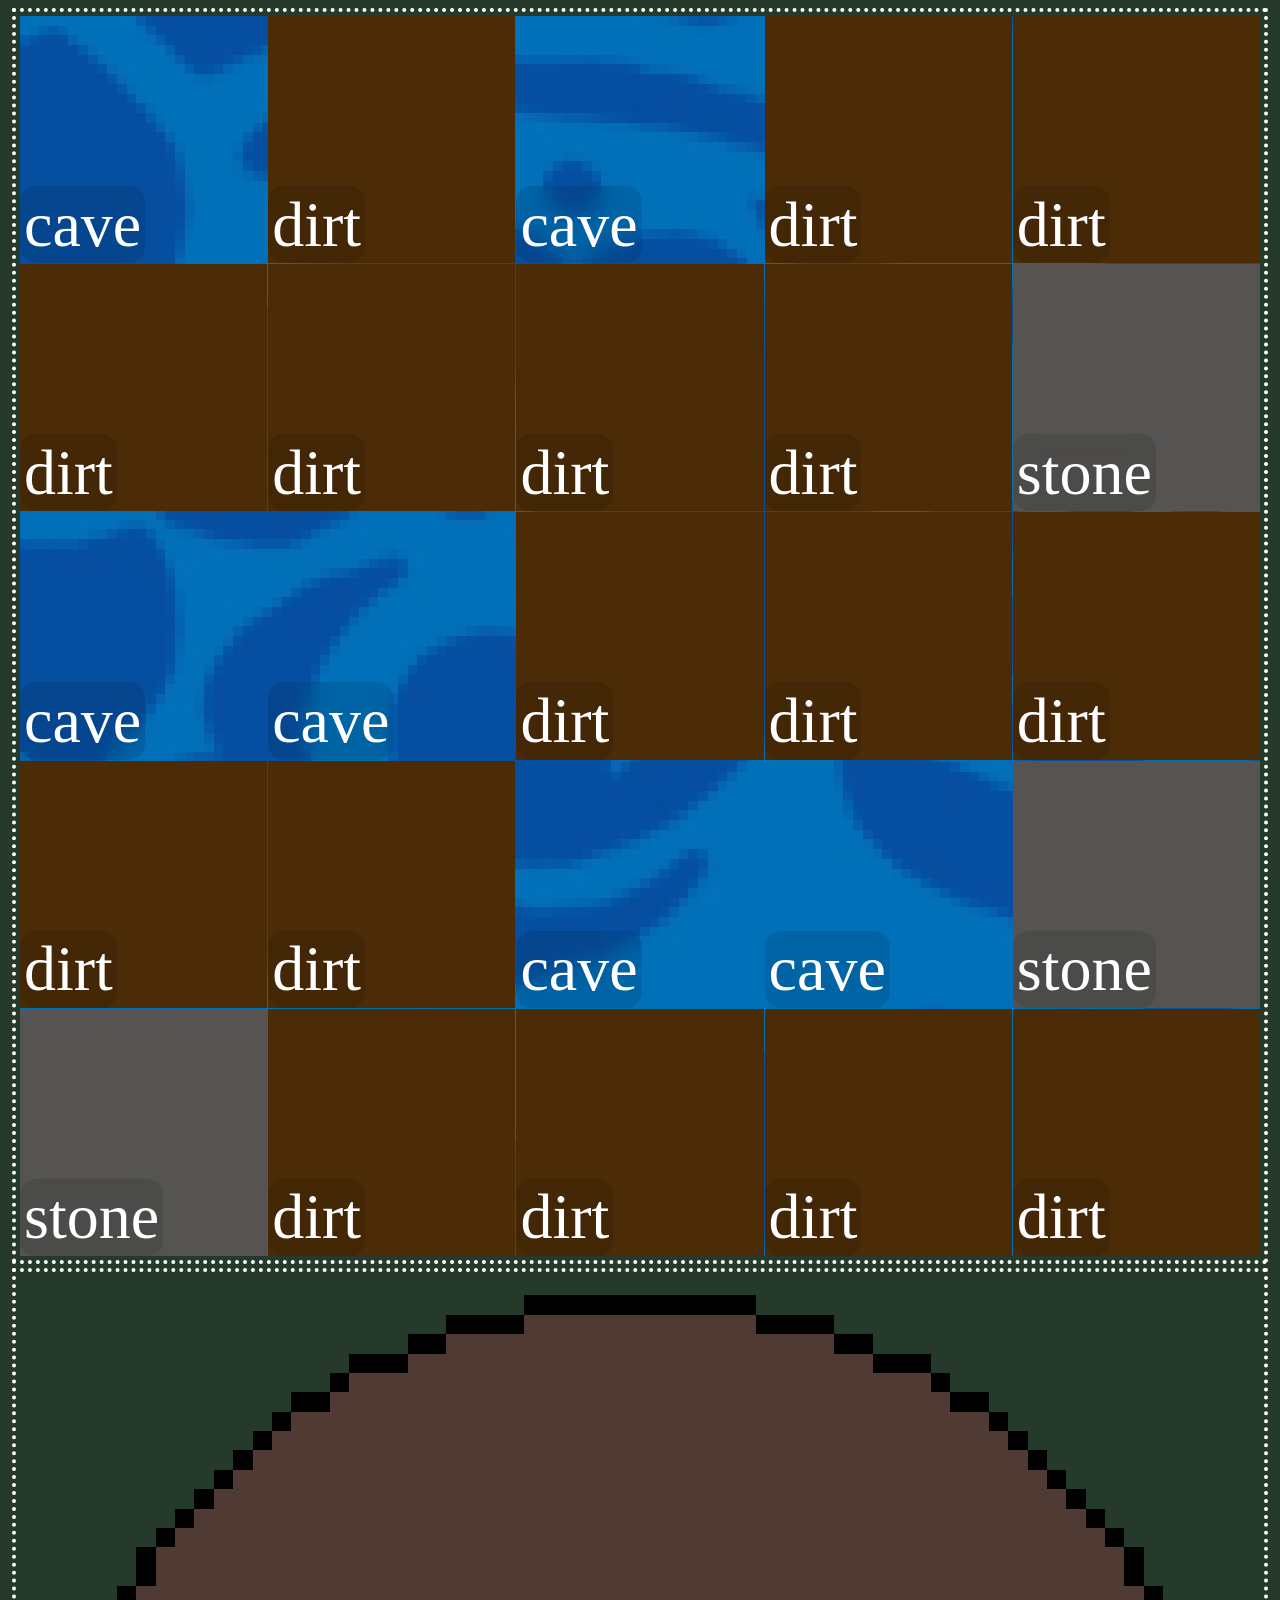
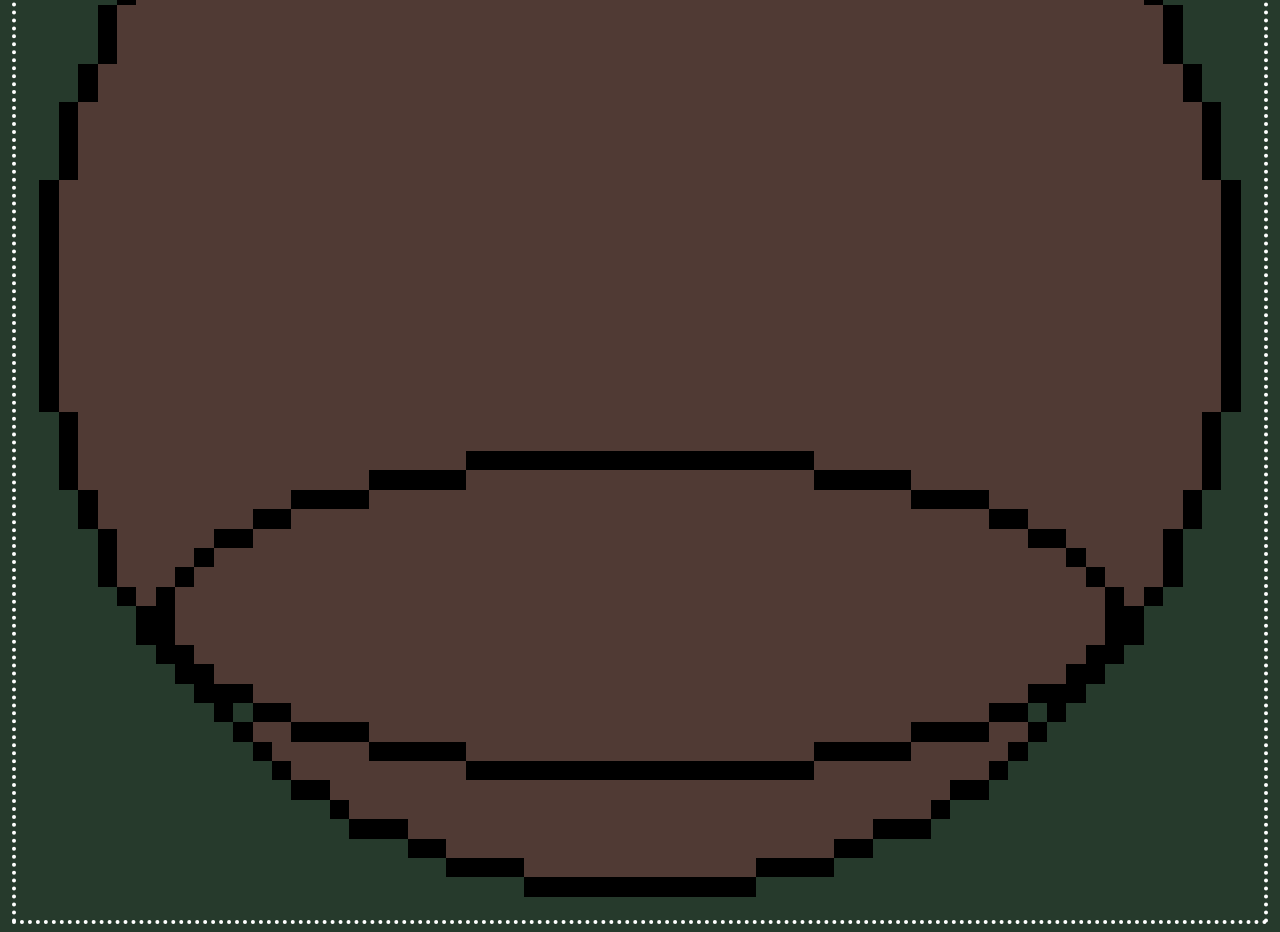
==== index.html @ 8bdd0b27 "fix: added base" ====
<!doctype html>
<html lang="en">
  <head>
    <meta charset="UTF-8" />
    <meta name="viewport" content="width=device-width, initial-scale=1.0" />
    <title>Fast Grind</title>
    <link rel="stylesheet" href="assets/styles/grid.css" />
    <link rel="stylesheet" href="assets/styles/anim.css" />
    <link rel="stylesheet" href="assets/styles/style.css" />
  </head>
  <body>
    <main class="main">
      <div class="wrapper">
        <div class="container" id="field"></div>
      </div>
      <div class="wrapper">
        <div class="container" id="bowl"></div>
      </div>
    </main>
    <script type="module" src="src/test_field.js"></script>
  </body>
</html>
---- assets/styles/grid.css ----
.container {
  position: relative;
}
.grid {
  display: grid;
  gap: 1px;
  grid-template-columns: repeat(var(--grid-columns), 1fr);
  grid-template-rows: repeat(var(--grid-rows), 1fr);

  background-image: var(--g-bg-url);
  background-size: cover;
  image-rendering: pixelated;
}
.grid .cell {
  position: relative;
  aspect-ratio: 1;

  background-image: var(--bg-url);
  background-size: cover;
  image-rendering: pixelated;

  background-color: var(--bg-color);

  color: var(--fg-color);

  display: flex;
  justify-content: center;
  align-items: center;

  user-select: none;
}

.cell_center {
  font-size: clamp(14px, 100vw / var(--grid-columns) * 0.5, 400px);
}
.cell_corner {
  position: absolute;
  font-size: clamp(4px, 100vw / var(--grid-columns) * 0.25, 400px);

  background-color: rgba(0, 0, 0, 0.1);
  padding: 0.1rem 0.25rem;
  backdrop-filter: blur(10px);
  border-radius: 1rem;
}
.cell_tl {
  top: 0;
  left: 0;
}
.cell_tr {
  top: 0;
  right: 0;
}
.cell_bl {
  bottom: 0;
  left: 0;
}
.cell_br {
  bottom: 0;
  right: 0;
}

.abs-container {
  position: relative;
  aspect-ratio: 1;
}
.abs-obj {
  position: absolute;
  aspect-ratio: 1;
  width: var(--width);
  height: var(--height);
  top: var(--top);
  left: var(--left);
  background-color: var(--color);
  transform: rotate(var(--angle));
  border-radius: 50%;

  background-image: var(--url);
  background-size: cover;
  image-rendering: pixelated;
}
.abs-obj_square {
  border-radius: 10%;
}

.bg-image {
  background-image: var(--bg-url);
  background-size: cover;
  image-rendering: pixelated;
}
---- assets/styles/anim.css ----
.shiver-animation .cell_center {
  animation: shiver 0.3s infinite linear;
}
.shiver-0 .cell {
  animation: shiver 3.2s infinite linear;
}
.shiver-1 .cell {
  animation: shiver 1.6s infinite linear;
}
.shiver-2 .cell {
  animation: shiver 0.8s infinite linear;
}
@keyframes shiver {
  0% {
    transform: translate(0, 0) rotate(0deg);
  }
  10% {
    transform: translate(-1px, 1px) rotate(-0.5deg);
  }
  20% {
    transform: translate(1px, -1px) rotate(0.5deg);
  }
  30% {
    transform: translate(-1px, -1px) rotate(-0.5deg);
  }
  40% {
    transform: translate(1px, 1px) rotate(0.5deg);
  }
  50% {
    transform: translate(-1px, 1px) rotate(-0.5deg);
  }
  60% {
    transform: translate(1px, -1px) rotate(0.5deg);
  }
  70% {
    transform: translate(-1px, -1px) rotate(-0.5deg);
  }
  80% {
    transform: translate(1px, 1px) rotate(0.5deg);
  }
  90% {
    transform: translate(-1px, -1px) rotate(-0.5deg);
  }
  100% {
    transform: translate(0, 0) rotate(0deg);
  }
}

.cell-slide {
  background-repeat: repeat; /* Allows seamless looping */
  animation: slideBg 16s linear infinite;
}
@keyframes slideBg {
  0% {
    background-position: 0 0;
  }
  100% {
    background-position: -100vw 0;
  }
}

.shake-animation {
  animation: shake-tilt 0.2s ease-in-out infinite;
}

@keyframes shake-tilt {
  0%,
  100% {
    transform: rotate(0deg);
  }
  25% {
    transform: rotate(-4deg);
  }
  75% {
    transform: rotate(4deg);
  }
}

.jump-animation .cell_center {
  animation: jump 0.2s ease-in-out infinite;
}
@keyframes jump {
  0% {
    transform: translateY(0);
    /* Fast departure from the ground */
    animation-timing-function: cubic-bezier(0.25, 0.46, 0.45, 0.94);
  }
  100% {
    /* Peak height of the jump */
    transform: translateY(-1rem);
    /* Fast descent */
    animation-timing-function: cubic-bezier(0.55, 0.085, 0.68, 0.53);
  }
}
---- assets/styles/style.css ----
body {
  background-color: rgb(38, 58, 44);
  color: white;
}
.cell {
  /* --bg-color: burlywood; */
}

.main > div {
  margin: 0.25rem;
  padding: 0.25rem;
  border: 0.25rem dotted white;
}

.text-big {
  font-size: 2rem;
}
.controls {
  width: 60%;
  justify-self: center;
  user-select: none;
  touch-action: manipulation;
}
.controls > div {
  display: flex;
  justify-content: center;
  align-items: center;
  background-color: bisque;
  aspect-ratio: 1;
  color: rgb(172, 87, 251);
  font-weight: 800;

  border-radius: 1rem;
}

.controls > div:active {
  background-color: rgb(172, 87, 251);
  color: bisque;
}

.row {
  display: flex;
  gap: 1rem;
}
.col {
  display: flex;
  flex-direction: column;
  gap: 1rem;
}
.color {
  color: black;
}

.container {
  /* max-width: 400px; */
  margin: 0 auto;
}
.controls {
  max-width: 200px;
}
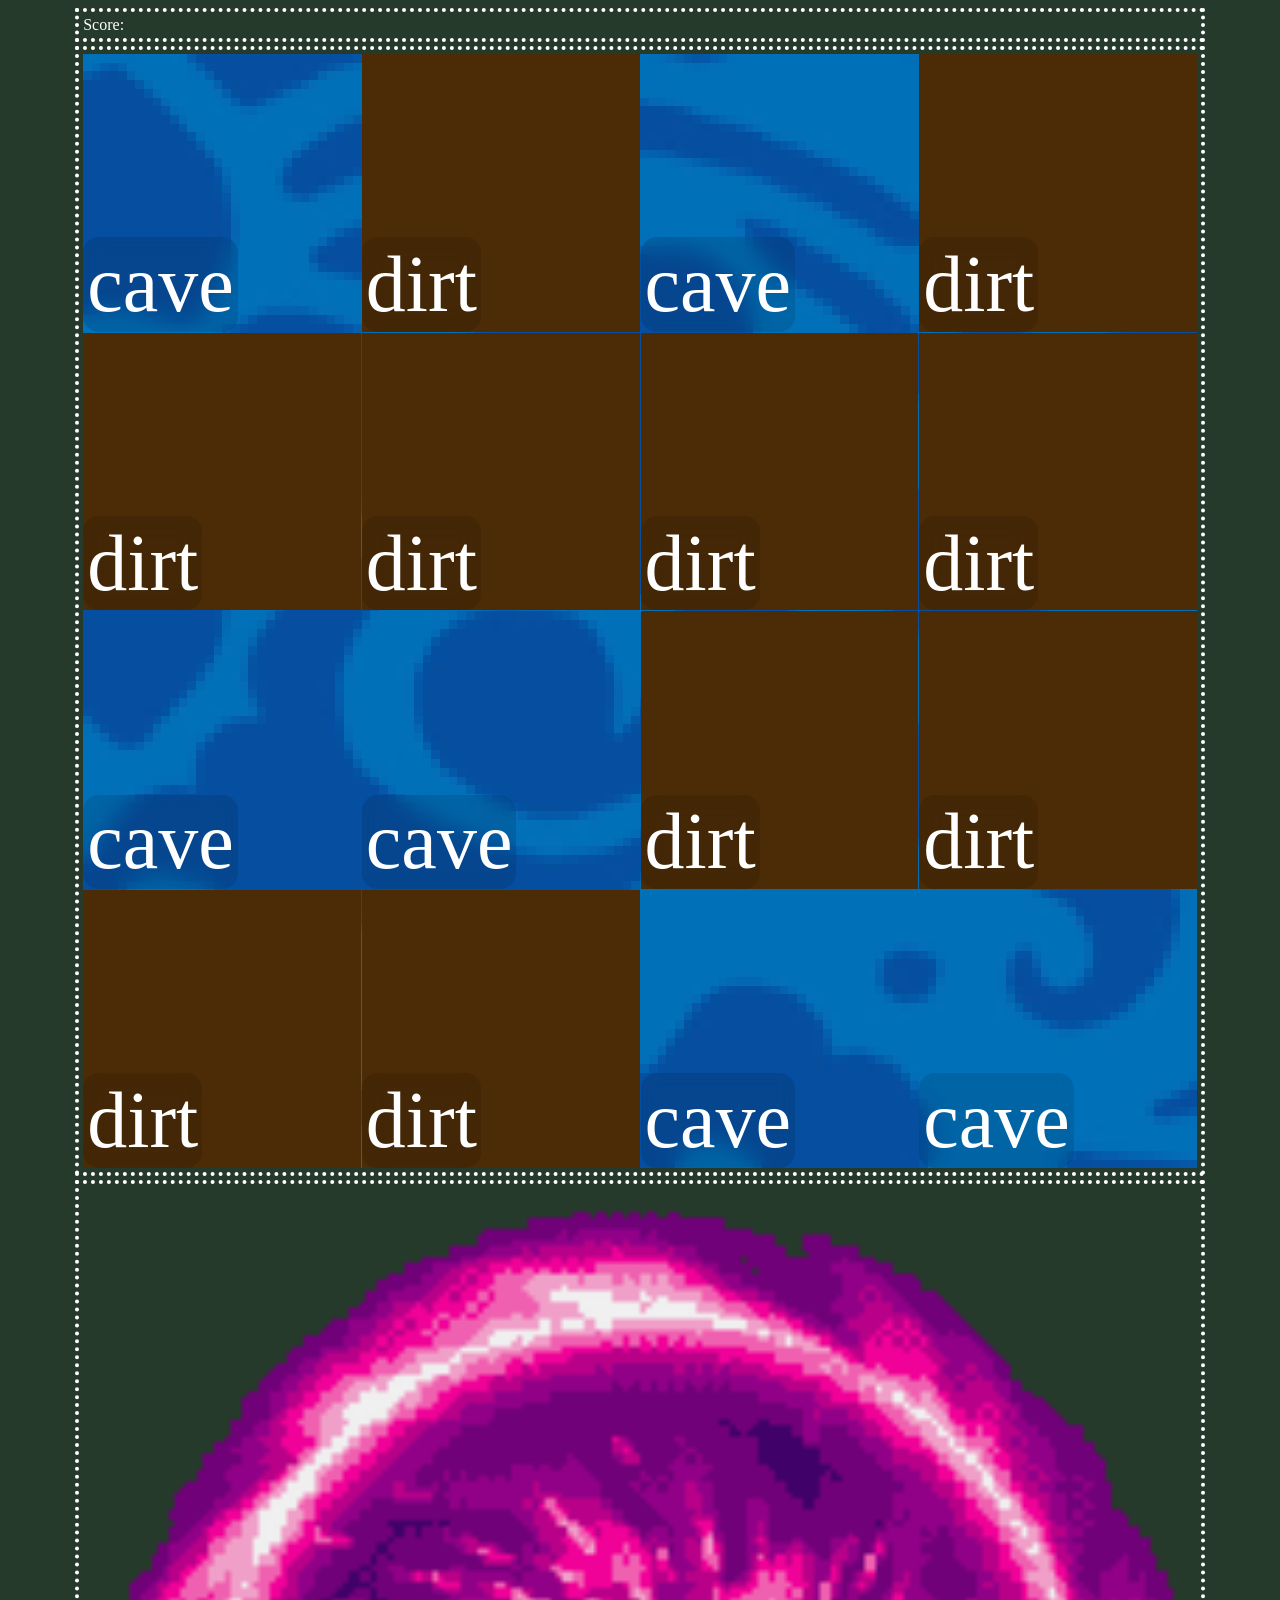
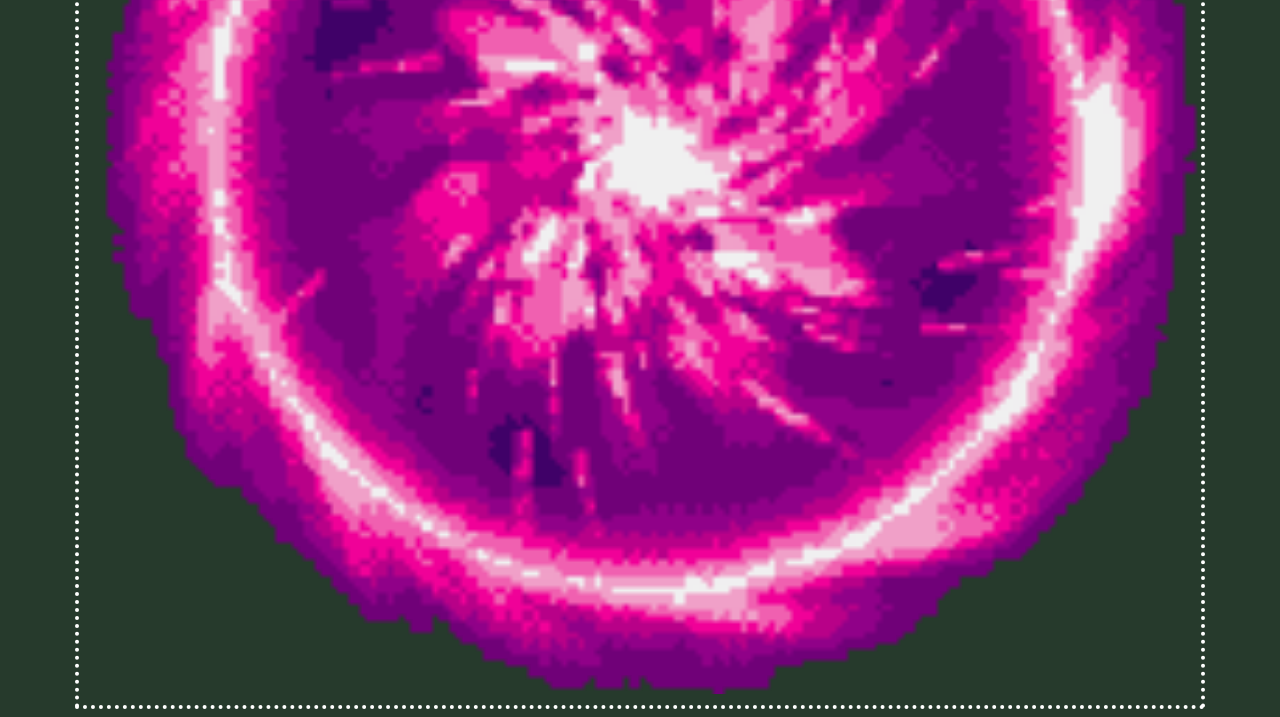
==== commit 94a6e0fa: "fix: added bowl bg" ====
--- a/index.html
+++ b/index.html
@@ -10,10 +10,14 @@
   </head>
   <body>
     <main class="main">
+      <div>
+        Score: <span id="score"></span>
+      </div>
       <div class="wrapper">
         <div class="container" id="field"></div>
       </div>
       <div class="wrapper">
+        <img src="assets/images/portal.gif" class="bowl-bg"></img>
         <div class="container" id="bowl"></div>
       </div>
     </main>
--- a/assets/styles/style.css
+++ b/assets/styles/style.css
@@ -57,4 +57,20 @@
 }
 .controls {
   max-width: 200px;
+}
+.main {
+  max-width: 90%;
+  margin: 0 auto;
+}
+
+.bowl-bg {
+  position: absolute;
+  top: 0;
+  left: 0;
+  bottom: 0;
+  right: 0;
+  width: 100%;
+}
+.wrapper {
+  position: relative;
 }
